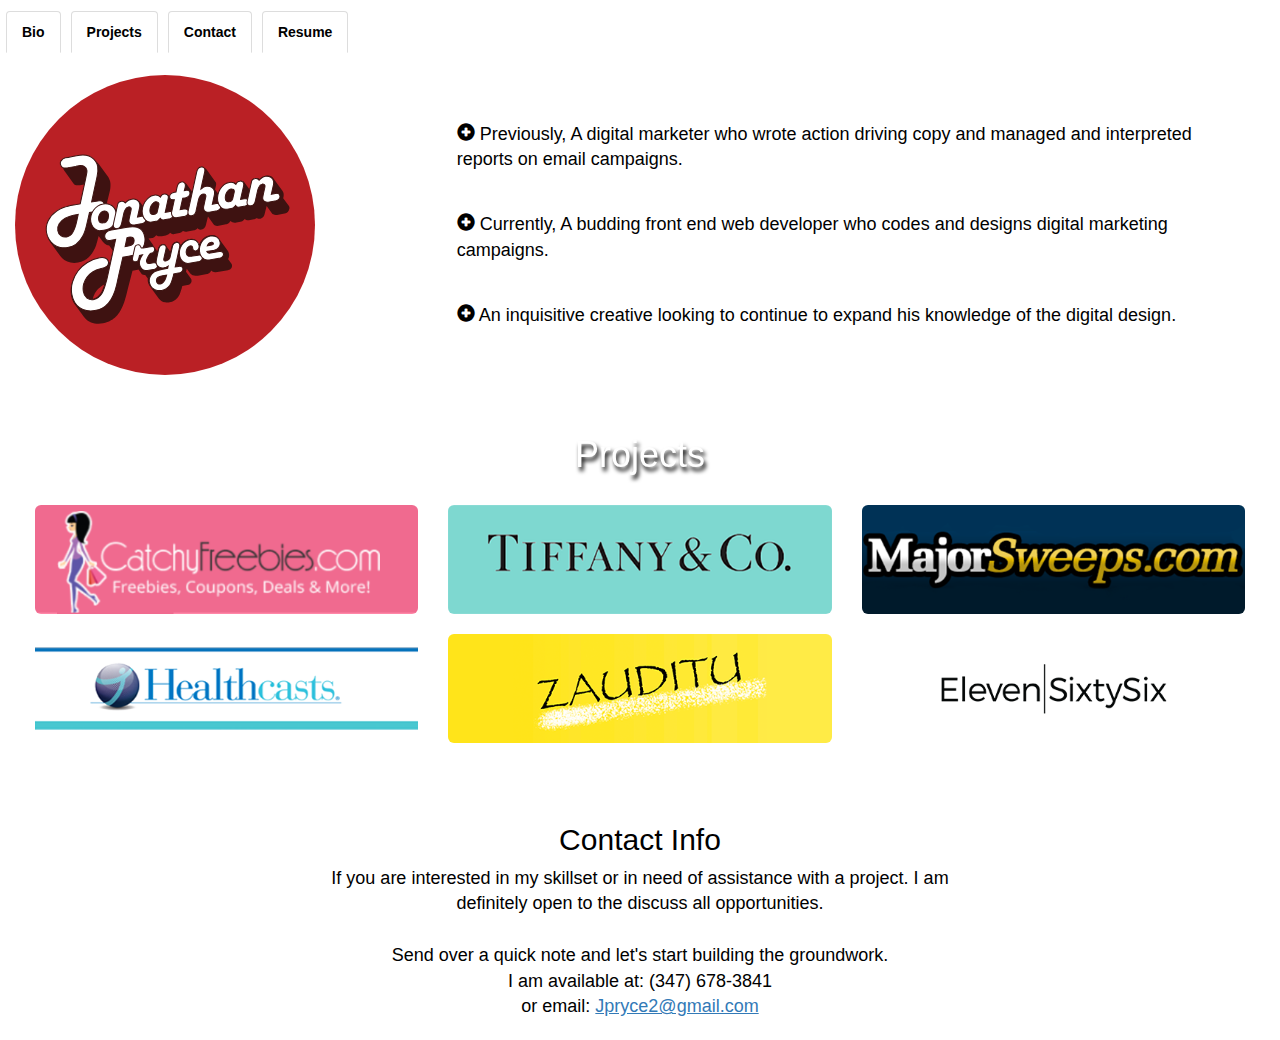
==== index.html @ 524138e5 "Update index.html" ====
<!DOCTYPE html>
<html lang="en">
<head>
	<link rel="shortcut icon" href="img/Portfolio-favicon.png" type="image/x-icon">
	<meta charset="UTF-8">
	<meta name="viewport" content="initial-scale=1">
	<meta name=”image” property=”og:image” content=”img/jonathan-bubble-font-white-rectangle.svg”/>

	<title>Jpryce Portfolio</title>
  <link rel="stylesheet" href="https://maxcdn.bootstrapcdn.com/bootstrap/3.3.7/css/bootstrap.min.css" integrity="sha384-BVYiiSIFeK1dGmJRAkycuHAHRg32OmUcww7on3RYdg4Va+PmSTsz/K68vbdEjh4u" crossorigin="anonymous">  
  <link rel="stylesheet" href="css/index.css">

</head>


<body>
  <div class="container-fluid">
    <section class="row" id="navigation">
      <!-- Navbar -->

      <ul class="nav nav-tabs text-center col-md-12 navbar-fixed-top" role="navigation" id="nav">
        <li role="presentation" class="active"> <a  href="#section-1">Bio</a></li>
        <li role="presentation" class="active"> <a  href="#section-2">Projects</a></li>  
        <li role="presentation" class="active"> <a  href="#section-3">Contact</a></li>  
        <li role="presentation" class="active"> <a  href="img/Jpryce_Resume_2020.pdf" target="_blank">Resume</a></li>
      </ul>

      <!-- Navbar -->

    </section><!-- row end -->




  <section class="row" id="section-1"><!--First section-->

<div class="col-lg-12" id="profilepic"><img src="img/jonathan-bubble-font-white-circle.svg">
</div>
   

      <ul class="list-group col-md-8 col-sm-12 col-xs-12" id="bio">
                  <li class="list-group-item"> <span class="glyphicon glyphicon-plus-sign"></span> Previously, A digital marketer who wrote action driving copy and managed and interpreted reports on email campaigns.</li>
                  <li class="list-group-item"> <span class="glyphicon glyphicon-plus-sign"></span> Currently, A budding front end web developer who codes and designs digital marketing campaigns.</li>
                  <li class="list-group-item"> <span class="glyphicon glyphicon-plus-sign"></span> An inquisitive creative looking to continue to expand his knowledge of the digital design.</li>
                </ul>
  </section><!--/First section-->



  <section class="row" id="section-2"><!--Second Section-->
    <div class="col-md-12" id="project-container">
      <h1 class=" text-center" id="project-header">Projects</h1>
      <div class="row" id="projects">
        <a class="col-sm-4 col-xs-12" href="CatchyFreebies.html"><center><img src="img/CatchyFreebies.png" class="img-responsive img-rounded"></center></a>
        
        <a class="col-sm-4 col-xs-12" href="Tiffany.html"><center><img src="img/Tiffany.png" class="img-responsive img-rounded"></center></a>
        
        <a class="col-sm-4 col-xs-12" href="Majorsweeps.html"><center><img src="img/Majorsweeps.png" class="img-responsive img-rounded"></center></a>

        <a class="col-sm-4 col-xs-12" href="Healthcasts.html"><center><img src="img/Healthcasts.png" class="img-responsive img-rounded"></center></a>
	      
	<a class="col-sm-4 col-xs-12" href="Zauditu.html"><center><img src="img/Zauditu.png" class="img-responsive img-rounded"></center></a>
	      
	<a class="col-sm-4 col-xs-12" href="Elevensixtysix.html"><center><img src="img/Eleven-Sixtysix.png" class="img-responsive img-rounded"></center></a>
      </div>        
    </div>

  </section><!--/Second Section-->


  <section class="row" id="section-3"><!--Third Section-->

      <div class="col-md-6 col-xs-11 text-center" id="contact-container">
        <h2 class="text-center pt-2" id="contact-header">Contact Info</h2>
        <p>If you are interested in my skillset or in need of assistance with a project. I am definitely open to the discuss all opportunities. <br> <br> Send over a quick note and let's start building the groundwork. <br> I am available at: (347) 678-3841 <br> or email: <a href="mailto:Jpryce2@gmail.com"><u>Jpryce2@gmail.com</u></a></p>
      </div>       
  </section><!--/Third Section-->
    </div>

</body>
<script type="text/javascript" src="js/tether.min.js"></script>
<script type="text/javascript" src="js/jquery-2.1.4.min.js"></script>
<script src="https://maxcdn.bootstrapcdn.com/bootstrap/3.3.7/js/bootstrap.min.js" integrity="sha384-Tc5IQib027qvyjSMfHjOMaLkfuWVxZxUPnCJA7l2mCWNIpG9mGCD8wGNIcPD7Txa" crossorigin="anonymous"></script>  </html>
---- css/index.css ----
body,
html {
    margin: 0;
    padding: 0;
    background-size: cover;
    width: 100%;
    min-width: 250px;
}

.container-fluid {
    padding: 0;
}

#nav {
    background-color: rgba(255, 255, 255, 1);
    padding: 10px 0px 0px 0px;
    margin-bottom: 20px;
    border: 1px solid #ffffff;
}

#nav a {
    margin: 0 5px;
    color: #000;
    font-size: 14px;
    font-weight: bold;
    transition: color .5s;
}

#nav a:hover {
    opacity: 1;
    color: #f00;
}

#section-1 {
    background-color: rgba(255, 255, 255, 1);
    padding-top: 55px;
    display: table;
    width: 100%;
    margin: 0;
}

#title {
    display: table-cell;
    float: none;
    vertical-align: middle;
}

#name,
#job {
    text-shadow: 2px 2px 2px #777;
    color: #000;
    margin-left: 5px;
}

#job-title {
    line-height: 0px;
}

#bio {
    border-radius: 5px;
    padding: 20px 10px;
    display: table-cell;
    float: none;
    vertical-align: middle;
}

#bio li {
    background-color: rgba(255, 255, 255, 0) !important;
    border: none;
    color: #000;
    font-size: 18px;
    padding: 20px;
}

#section-2 {
    background-image: url("../img/Brick-Wall-Background.jpg");
    background-attachment: fixed;
    height: 100%;
    padding: 20px;
    margin: 0;
}

#profilepic {
    display: block;
    vertical-align: middle;
}

#profilepic img {
    width: 300px;
    padding: 20px 0px;
}

#projects img {
    transition: box-shadow 1s, transform 1s;
    margin: 10px 0;
}

#projects img:hover {
    box-shadow: 10px 10px 10px rgba(255, 255, 255, .8);
    transform: scale(1.05);
}

#project-container {
    padding-bottom: 20px;
}

#project-header {
    color: #fff;
    margin: 20px;
    filter: drop-shadow(2px 4px 2px black);
}

#section-3 {
    background-color: #fff;
    margin: 0;
}

#contact-container {
    margin: 0px auto;
    padding: 10px;
    color: #000;
    text-align: center;
    float: none;
    border-radius: 5px;
}

#contact-container p {
    font-size: 18px;
}

#contact-container a {
    text-shadow: none;
}

#contact-container h2 {
    color: #000;
    text-shadow: none;
}

@media screen and (max-width:400px) {
    #nav a {
        font-size: 12px;
    }
    #bio {
        float: left;
        clear: left;
        display: block;
    }
    #name {
        font-size: 25px;
    }
    #section-2 {
        height: 100%;
    }
    #profilepic img {
        width: 200px;
        padding: 20px 0px;
        display: block;
        margin: 0 auto;
    }
}

@media screen and (max-width:760px) {
    #nav {
        background-color: white;
    }
    #bio {
        float: left;
        clear: left;
        display: block;
    }
    #section-1 {
        display: block;
    }
    #projects a {
        margin: 15px auto;
    }
    #profilepic img {
        padding: 20px 0px;
        display: block;
        margin: 0 auto;
    }
}
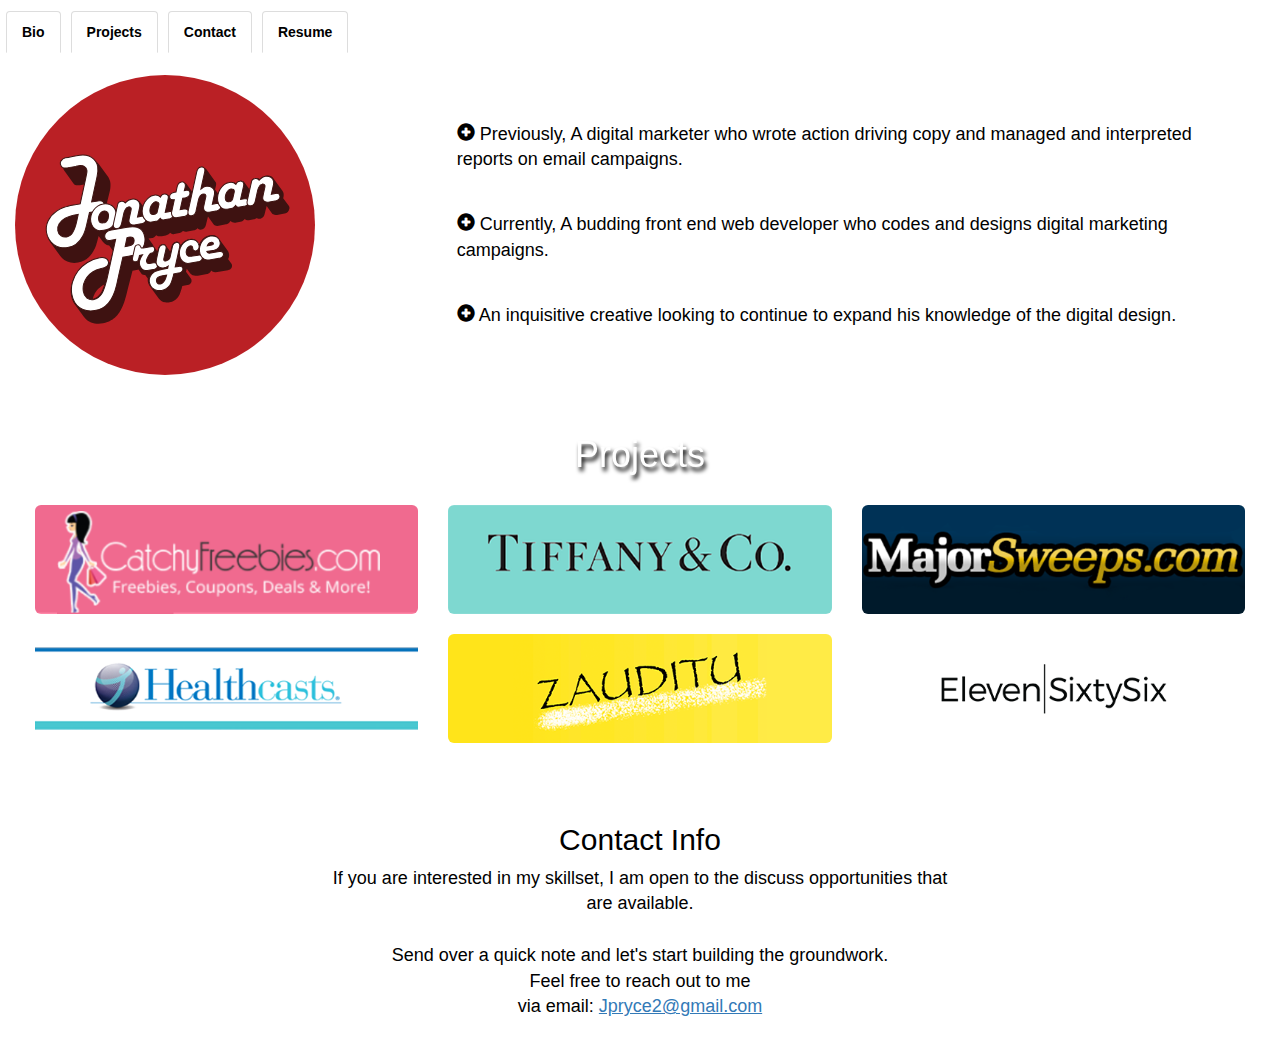
==== commit e8ac39a5: "Update index.html" ====
--- a/index.html
+++ b/index.html
@@ -1,12 +1,15 @@
 
 <!DOCTYPE html>
-<html lang="en">
+<html lang="en" prefix="og: http://ogp.me/ns#">
 <head>
 	<link rel="shortcut icon" href="img/Portfolio-favicon.png" type="image/x-icon">
 	<meta charset="UTF-8">
 	<meta name="viewport" content="initial-scale=1">
-	<meta name=”image” property=”og:image” content=”img/jonathan-bubble-font-white-rectangle.svg”/>
-
+	<meta name="image" property="og:image" content="https://jpryce.github.io/img/jonathan-bubble-font-white-rectangle.svg"/>
+	<meta property="og:title" content="Jpryce Portfolio" />
+	<meta name="author" content="Jonathan Pryce" />
+	<meta property="og:description" content="Example Description"/>
+	<meta property="og:url" content="https://jpryce.github.io"/>
 	<title>Jpryce Portfolio</title>
   <link rel="stylesheet" href="https://maxcdn.bootstrapcdn.com/bootstrap/3.3.7/css/bootstrap.min.css" integrity="sha384-BVYiiSIFeK1dGmJRAkycuHAHRg32OmUcww7on3RYdg4Va+PmSTsz/K68vbdEjh4u" crossorigin="anonymous">  
   <link rel="stylesheet" href="css/index.css">
@@ -23,7 +26,7 @@
         <li role="presentation" class="active"> <a  href="#section-1">Bio</a></li>
         <li role="presentation" class="active"> <a  href="#section-2">Projects</a></li>  
         <li role="presentation" class="active"> <a  href="#section-3">Contact</a></li>  
-        <li role="presentation" class="active"> <a  href="img/Jpryce_Resume_2020.pdf" target="_blank">Resume</a></li>
+        <li role="presentation" class="active"> <a  href="img/Jpryce-resume-2022.pdf" target="_blank">Resume</a></li>
       </ul>
 
       <!-- Navbar -->
@@ -73,7 +76,7 @@
 
       <div class="col-md-6 col-xs-11 text-center" id="contact-container">
         <h2 class="text-center pt-2" id="contact-header">Contact Info</h2>
-        <p>If you are interested in my skillset or in need of assistance with a project. I am definitely open to the discuss all opportunities. <br> <br> Send over a quick note and let's start building the groundwork. <br> I am available at: (347) 678-3841 <br> or email: <a href="mailto:Jpryce2@gmail.com"><u>Jpryce2@gmail.com</u></a></p>
+        <p>If you are interested in my skillset, I am open to the discuss opportunities that are available. <br> <br> Send over a quick note and let's start building the groundwork. <br> Feel free to reach out to me <br> via email: <a href="mailto:Jpryce2@gmail.com"><u>Jpryce2@gmail.com</u></a></p>
       </div>       
   </section><!--/Third Section-->
     </div>
